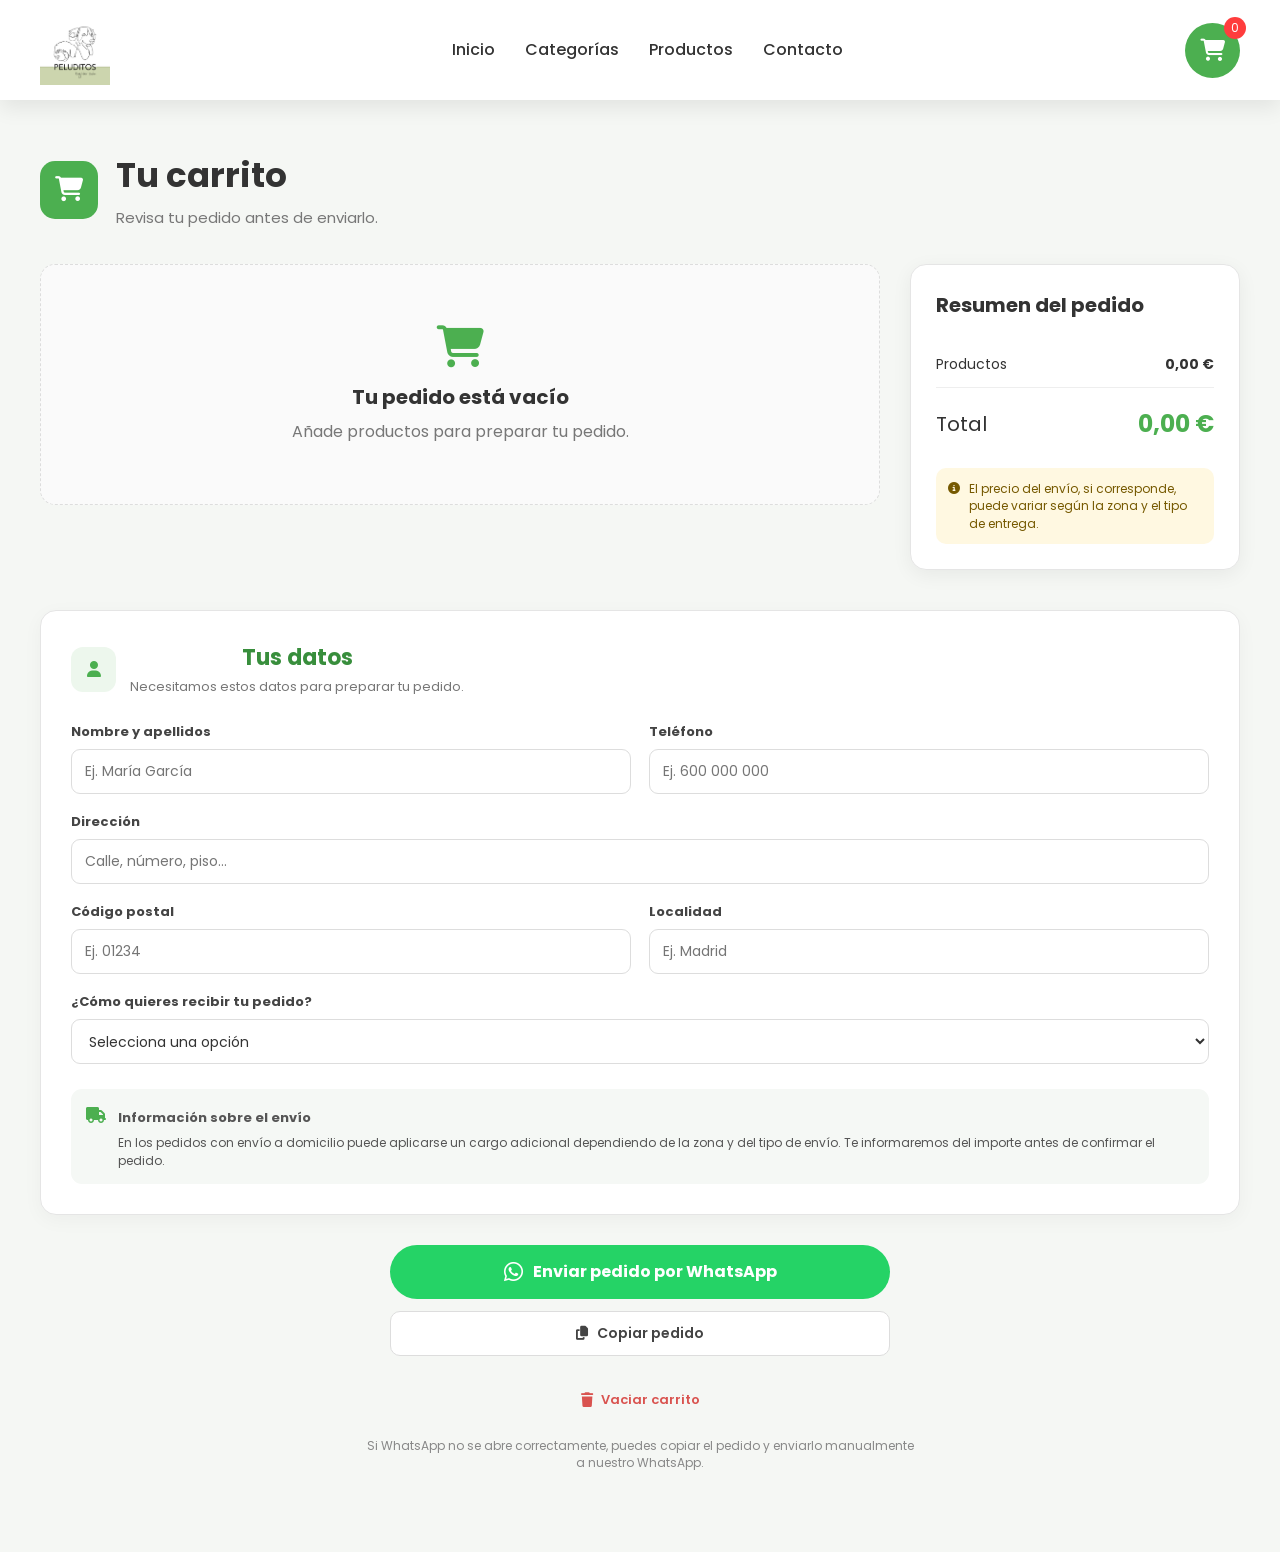
==== carrito.html @ d02d1855 "primera subida" ====
<!DOCTYPE html>
<html lang="es">

<head>

    <meta charset="UTF-8">

    <meta
        name="viewport"
        content="width=device-width, initial-scale=1.0"
    >

    <title>Tu carrito | Peluditos</title>


    <!-- CSS -->

    <link
        rel="stylesheet"
        href="css/style.css"
    >

    <link
    href="https://fonts.googleapis.com/css2?family=Poppins:wght@300;400;500;600;700&display=swap"
    rel="stylesheet"
>

    <!-- Font Awesome -->

    <link
        rel="stylesheet"
        href="https://cdnjs.cloudflare.com/ajax/libs/font-awesome/6.5.2/css/all.min.css"
    >

</head>


<body>

<!--=========================
        CABECERA
==========================-->

<header class="header">


    <div class="logo">

        <a href="index.html">

            <img
                src="img/logo.png"
                alt="Peluditos"
            >

        </a>

    </div>


    <nav>

        <ul>

            <li>
                <a href="index.html#inicio">
                    Inicio
                </a>
            </li>


            <li>
                <a href="index.html#categorias">
                    Categorías
                </a>
            </li>


            <li>
                <a href="index.html#productos">
                    Productos
                </a>
            </li>


            <li>
                <a href="index.html#contacto">
                    Contacto
                </a>
            </li>

        </ul>

    </nav>


    <a
        href="carrito.html"
        id="btnCarrito"
        class="btn-carrito"
        aria-label="Abrir carrito"
    >

        <i class="fa-solid fa-cart-shopping"></i>

        <span id="contador">
            0
        </span>

    </a>


</header>

    <!-- =====================================================
         CONTENIDO
    ====================================================== -->

    <main class="pagina-carrito">


        <div class="contenedor-carrito">


            <!-- =================================================
                 TÍTULO
            ================================================== -->

            <div class="titulo-pagina">

                <span>

                    <i class="fa-solid fa-cart-shopping"></i>

                </span>


                <div>

                    <h1>
                        Tu carrito
                    </h1>

                    <p>
                        Revisa tu pedido antes de enviarlo.
                    </p>

                </div>

            </div>



            <!-- =================================================
                 PRODUCTOS + RESUMEN
            ================================================== -->

            <div class="zona-carrito">


                <!-- PRODUCTOS -->

                <section class="lista-carrito">

                    <div id="carritoPagina"></div>

                </section>



                <!-- RESUMEN -->

                <aside class="resumen-carrito">


                    <h2>
                        Resumen del pedido
                    </h2>


                    <div class="linea-resumen">

                        <span>
                            Productos
                        </span>

                        <strong id="subtotalCarrito">
                            0,00 €
                        </strong>

                    </div>


                    <div class="linea-resumen total">

                        <span>
                            Total
                        </span>

                        <strong id="totalCarrito">
                            0,00 €
                        </strong>

                    </div>


                    <div class="aviso-resumen">

                        <i class="fa-solid fa-circle-info"></i>

                        <span>
                            El precio del envío, si corresponde,
                            puede variar según la zona y el tipo
                            de entrega.
                        </span>

                    </div>


                </aside>

            </div>



            <!-- =================================================
                 DATOS DEL CLIENTE
            ================================================== -->

            <section class="seccion-datos">


                <div class="titulo-seccion">

                    <i class="fa-solid fa-user"></i>


                    <div>

                        <h2>
                            Tus datos
                        </h2>

                        <p>
                            Necesitamos estos datos para preparar
                            tu pedido.
                        </p>

                    </div>

                </div>



                <div class="formulario-pedido">


                    <!-- NOMBRE -->

                    <div class="campo">

                        <label for="clienteNombre">
                            Nombre y apellidos
                        </label>

                        <input
                            type="text"
                            id="clienteNombre"
                            placeholder="Ej. María García"
                            autocomplete="name"
                        >

                    </div>



                    <!-- TELÉFONO -->

                    <div class="campo">

                        <label for="clienteTelefono">
                            Teléfono
                        </label>

                        <input
                            type="tel"
                            id="clienteTelefono"
                            placeholder="Ej. 600 000 000"
                            autocomplete="tel"
                        >

                    </div>



                    <!-- DIRECCIÓN -->

                    <div class="campo campo-ancho">

                        <label for="clienteDireccion">
                            Dirección
                        </label>

                        <input
                            type="text"
                            id="clienteDireccion"
                            placeholder="Calle, número, piso..."
                            autocomplete="street-address"
                        >

                    </div>



                    <!-- CÓDIGO POSTAL -->

                    <div class="campo">

                        <label for="clienteCodigoPostal">
                            Código postal
                        </label>

                        <input
                            type="text"
                            id="clienteCodigoPostal"
                            placeholder="Ej. 01234"
                            inputmode="numeric"
                        >

                    </div>



                    <!-- LOCALIDAD -->

                    <div class="campo">

                        <label for="clienteLocalidad">
                            Localidad
                        </label>

                        <input
                            type="text"
                            id="clienteLocalidad"
                            placeholder="Ej. Madrid"
                            autocomplete="address-level2"
                        >

                    </div>



                    <!-- ENTREGA -->

                    <div class="campo campo-ancho">

                        <label for="clienteEntrega">
                            ¿Cómo quieres recibir tu pedido?
                        </label>

                        <select id="clienteEntrega">

                            <option value="">
                                Selecciona una opción
                            </option>

                            <option value="Recogida en tienda">
                                Recogida en tienda
                            </option>

                            <option value="Envío a domicilio">
                                Envío a domicilio
                            </option>

                        </select>

                    </div>

                </div>



                <!-- AVISO ENVÍO -->

                <div class="aviso-envio-grande">

                    <i class="fa-solid fa-truck"></i>


                    <div>

                        <strong>
                            Información sobre el envío
                        </strong>

                        <p>
                            En los pedidos con envío a domicilio
                            puede aplicarse un cargo adicional
                            dependiendo de la zona y del tipo
                            de envío. Te informaremos del importe
                            antes de confirmar el pedido.
                        </p>

                    </div>

                </div>


            </section>



            <!-- =================================================
                 BOTONES
            ================================================== -->

            <section class="acciones-carrito">


                <button
                    id="btnWhatsapp"
                    class="btn-whatsapp"
                    type="button"
                >

                    <i class="fa-brands fa-whatsapp"></i>

                    Enviar pedido por WhatsApp

                </button>



                <button
                    id="btnCopiarPedido"
                    class="btn-copiar-pedido"
                    type="button"
                >

                    <i class="fa-solid fa-copy"></i>

                    Copiar pedido

                </button>



                <button
                    id="btnVaciarCarrito"
                    class="btn-vaciar-carrito"
                    type="button"
                >

                    <i class="fa-solid fa-trash"></i>

                    Vaciar carrito

                </button>



                <p class="ayuda-whatsapp">

                    Si WhatsApp no se abre correctamente,
                    puedes copiar el pedido y enviarlo
                    manualmente a nuestro WhatsApp.

                </p>


            </section>


        </div>

    </main>



    <!-- =====================================================
         SCRIPTS
    ====================================================== -->

    <script src="js/productos.js"></script>

    <script src="js/carrito.js"></script>

    <script src="js/whatsapp.js"></script>


    <script>

        document.addEventListener(
            "DOMContentLoaded",
            function(){

                actualizarContador();

                dibujarCarrito();

            }
        );

    </script>


</body>

</html>
---- css/style.css ----
/* ========= RESET ========= */

*{
    margin:0;
    padding:0;
    box-sizing:border-box;
}

html{
    scroll-behavior:smooth;
}

body{
    font-family:"Poppins",sans-serif;
    background:#f5f7f4;
    color:#333;
}

/* ========= VARIABLES ========= */

:root{

    --verde:#4CAF50;
    --verdeOscuro:#388E3C;
    --gris:#f2f2f2;
    --texto:#333333;
    --blanco:#ffffff;
    --sombra:0 8px 20px rgba(0,0,0,.08);
    --radio:18px;

}

/* ========= ENLACES ========= */

a{

    text-decoration:none;
    color:inherit;

}

img{

    display:block;
    max-width:100%;

}

button{

    cursor:pointer;
    border:none;
    font-family:inherit;

}

/* ==========================================
                HEADER
========================================== */

.header{

    position:sticky;
    top:0;
    z-index:1000;

    display:flex;
    justify-content:space-between;
    align-items:center;

    padding:15px 40px;

    background:white;

    box-shadow:var(--sombra);

}

.logo img{

    height:70px;

}

.header nav ul{

    display:flex;
    gap:30px;
    list-style:none;

}

.header nav a{

    font-weight:500;
    transition:.25s;

}

.header nav a:hover{

    color:var(--verde);

}

/* ========= BOTON CARRITO ========= */

.btn-carrito{

    position:relative;

    width:55px;
    height:55px;

    border-radius:50%;

    background:var(--verde);
    color:white;

    font-size:22px;

}

#contador{

    position:absolute;

    top:-6px;
    right:-6px;

    width:22px;
    height:22px;

    border-radius:50%;

    background:#ff3d3d;
    color:white;

    display:flex;
    justify-content:center;
    align-items:center;

    font-size:12px;
}

/* ==========================================
                HERO
========================================== */

.hero{

    display:grid;

    grid-template-columns:1fr 1fr;

    align-items:center;

    gap:50px;

    max-width:1300px;

    margin:auto;

    padding:70px 30px;

}

.hero h1{

    font-size:3.2rem;

    color:var(--verdeOscuro);

    margin-bottom:20px;

}

.hero p{

    font-size:1.2rem;

    margin-bottom:35px;

}

.btn-principal{

    display:inline-block;

    background:var(--verde);

    color:white;

    padding:15px 35px;

    border-radius:50px;

    transition:.25s;

}

.btn-principal:hover{

    background:var(--verdeOscuro);

}

/* ==========================================
                BUSCADOR
========================================== */

.buscador{

    max-width:1300px;

    margin:40px auto;

    padding:0 30px;

}

#txtBuscar{

    width:100%;

    padding:18px 25px;

    border:none;

    border-radius:50px;

    box-shadow:var(--sombra);

    font-size:17px;

}

#txtBuscar:focus{

    outline:2px solid var(--verde);

}

/* ==========================================
                TITULOS
========================================== */

section h2{

    text-align:center;

    font-size:2.2rem;

    margin-bottom:40px;

    color:var(--verdeOscuro);

}

/* ==========================================
                CATEGORIAS
========================================== */

#listaCategorias{

    display:flex;

    flex-wrap:wrap;

    gap:12px;

    justify-content:center;

}

.categoria{

    display:flex;

    align-items:center;

    gap:10px;

    padding:12px 22px;

    background:white;

    border:2px solid #e6e6e6;

    border-radius:999px;

    cursor:pointer;

    transition:.25s;

    font-weight:600;

}

.categoria i{

    color:var(--verde);

}

.categoria:hover{

    border-color:var(--verde);

    transform:translateY(-2px);

}

.categoria.activa{

    background:var(--verde);

    color:white;

    border-color:var(--verde);

}

.categoria.activa i{

    color:white;

}

/* ==========================================
                PRODUCTOS
========================================== */

.productos{

    max-width:1300px;

    margin:80px auto;

    padding:0 30px;

}

#listaProductos{

    display:grid;

    grid-template-columns:repeat(auto-fit,minmax(260px,1fr));

    gap:30px;

}

.producto{
    background:white;
    border-radius:var(--radio);
    overflow:hidden;
    box-shadow:var(--sombra);
    transition:.25s;
    animation: aparecer .35s ease;
}

.producto:hover{

    transform:translateY(-6px);

}

.producto img{

    width:100%;

    height:240px;

    object-fit:cover;

}

.info-producto{

    padding:20px;

}

.info-producto h3{

    font-size:20px;

    margin-bottom:10px;

    min-height:55px;

}

.descripcion{

    color:#666;

    font-size:15px;

    margin-bottom:15px;

    min-height:45px;

}

.precio{

    color:var(--verdeOscuro);

    font-size:28px;

    font-weight:700;

    margin-bottom:18px;

}

.btn-anadir{

    width:100%;

    height:48px;

    border-radius:40px;

    background:var(--verde);

    color:white;

    font-size:16px;

    transition:.25s;

}

.btn-anadir:hover{

    background:var(--verdeOscuro);

}

/*==========================================
            PANEL CARRITO
==========================================*/

#overlay{

    position:fixed;
    inset:0;
    background:rgba(0,0,0,.45);

    opacity:0;
    visibility:hidden;

    transition:.30s;

    z-index:999;

}

#overlay.activo{

    opacity:1;
    visibility:visible;

}

#panelCarrito{

    position:fixed;

    top:0;
    right:-420px;

    width:400px;
    max-width:100%;

    height:100vh;

    background:white;

    transition:.30s;

    z-index:1000;

    display:flex;
    flex-direction:column;

    box-shadow:-8px 0 25px rgba(0,0,0,.15);

}

#panelCarrito.abierto{

    right:0;

}

.cabecera-carrito{

    padding:20px;

    display:flex;

    justify-content:space-between;

    align-items:center;

    border-bottom:1px solid #ececec;

}

#contenidoCarrito{

    flex:1;

    overflow:auto;

    padding:20px;

}

.pie-carrito{

    padding:20px;

    border-top:1px solid #ececec;

}

#btnWhatsapp{

    width:100%;

    height:54px;

    border:none;

    border-radius:50px;

    background:#25D366;

    color:white;

    font-size:16px;

    font-weight:700;

    cursor:pointer;

    display:flex;

    align-items:center;

    justify-content:center;

    gap:10px;

    transition:.25s;

}

#btnWhatsapp:hover{

    background:#1ebe5d;

    transform:translateY(-2px);

    box-shadow:0 8px 20px rgba(37,211,102,.25);

}

#btnWhatsapp i{

    font-size:22px;

}

.item-carrito{

    display:flex;

    gap:15px;

    margin-bottom:18px;

    padding-bottom:18px;

    border-bottom:1px solid #efefef;

}

.item-carrito img{

    width:70px;

    height:70px;

    object-fit:cover;

    border-radius:12px;

}

.info-item{

    flex:1;

}

.info-item h4{

    font-size:16px;

    margin-bottom:8px;

}

.info-item p{

    color:#666;

    margin-bottom:10px;

}

.controles{

    display:flex;

    align-items:center;

    gap:10px;

}

.controles button{

    width:32px;
    height:32px;

    border:none;

    border-radius:50%;

    display:flex;
    align-items:center;
    justify-content:center;

    font-size:16px;
    font-weight:bold;

    transition:.25s;

    background:var(--verde);

    color:white;

}

.controles button:hover{

    transform:scale(1.08);

}

.controles button:last-child{

    margin-left:auto;

    background:#d32f2f;

}

.sin-resultados{

    grid-column:1/-1;

    text-align:center;

    padding:80px 20px;

    color:#666;

}

.sin-resultados i{

    font-size:70px;

    color:var(--verde);

    margin-bottom:20px;

}

.sin-resultados h3{

    margin-bottom:10px;

}





@keyframes aparecer{

    from{

        opacity:0;

        transform:translateY(20px);

    }

    to{

        opacity:1;

        transform:translateY(0);

    }

}

/* ==========================================
        MODAL PRODUCTO
========================================== */

.modal-producto{

    position:fixed;

    inset:0;

    background:rgba(0,0,0,.55);

    display:flex;

    align-items:center;

    justify-content:center;

    padding:20px;

    opacity:0;

    visibility:hidden;

    transition:.3s;

    z-index:2000;

}

.modal-producto.abierto{

    opacity:1;

    visibility:visible;

}

.modal-contenido{

    position:relative;

    width:900px;

    max-width:100%;

    max-height:90vh;

    overflow:auto;

    background:white;

    border-radius:25px;

    box-shadow:0 20px 60px rgba(0,0,0,.25);

    padding:35px;

    transform:translateY(20px);

    transition:.3s;

}

.modal-producto.abierto .modal-contenido{

    transform:translateY(0);

}

.cerrar-modal{

    position:absolute;

    top:15px;

    right:15px;

    width:40px;

    height:40px;

    border-radius:50%;

    background:#f1f1f1;

    color:#333;

    font-size:20px;

    z-index:2;

}

.cerrar-modal:hover{

    background:#e5e5e5;

}

.detalle-producto{

    display:grid;

    grid-template-columns:1fr 1fr;

    gap:40px;

    align-items:center;

}

.detalle-producto-imagen{

    width:100%;

    max-height:450px;

    object-fit:contain;

    border-radius:20px;

}

.detalle-producto-info h2{

    text-align:left;

    margin-bottom:15px;

}

.detalle-producto-descripcion{

    color:#666;

    line-height:1.7;

    margin-bottom:20px;

}

.detalle-producto-precio{

    font-size:32px;

    font-weight:700;

    color:var(--verdeOscuro);

    margin-bottom:25px;

}

.btn-modal-anadir{

    width:100%;

    height:52px;

    border-radius:50px;

    background:var(--verde);

    color:white;

    font-size:17px;

    font-weight:600;

}

.btn-modal-anadir:hover{

    background:var(--verdeOscuro);

}

@media(max-width:700px){

    .modal-contenido{

        padding:25px 20px;

    }

    .detalle-producto{

        grid-template-columns:1fr;

        gap:20px;

    }

    .detalle-producto-imagen{

        max-height:280px;

    }

}

.btn-detalles{

    width:100%;

    height:44px;

    margin-top:10px;

    border-radius:40px;

    background:#f1f3f1;

    color:var(--verdeOscuro);

    font-size:15px;

    font-weight:600;

    transition:.25s;

}

.btn-detalles:hover{

    background:#e4e9e4;

}

.carrito-vacio{

    text-align:center;

    padding:60px 20px;

    color:#777;

}

.carrito-vacio i{

    font-size:55px;

    color:var(--verde);

    margin-bottom:20px;

}

.carrito-vacio h3{

    color:#333;

    margin-bottom:10px;

}

.precio-oferta{

    display:flex;

    align-items:center;

    gap:10px;

    margin:15px 0;

}

.precio-anterior{

    color:#999;

    text-decoration:line-through;

    font-size:15px;

}

.precio-nuevo{

    color:#e53935;

    font-size:24px;

    font-weight:800;

}

/* ==========================================
   BOTÓN VACIAR CARRITO
========================================== */

.btn-vaciar-carrito{

    width:100%;

    height:44px;

    margin-top:10px;

    border:1px solid #e0e0e0;

    border-radius:50px;

    background:white;

    color:#777;

    font-size:14px;

    font-weight:600;

    cursor:pointer;

    display:flex;

    align-items:center;

    justify-content:center;

    gap:8px;

    transition:.25s;

}

.btn-vaciar-carrito:hover{

    background:#fff5f5;

    border-color:#e57373;

    color:#d32f2f;

}

.btn-vaciar-carrito i{

    font-size:14px;

}

.datos-cliente{

    margin-top:15px;

    padding:12px;

    border-radius:12px;

    background:#f8f9f8;

    border:1px solid #e5e5e5;

}

.datos-cliente h3{

    margin:0 0 3px;

    font-size:16px;

}

.datos-ayuda{

    margin:0 0 10px;

    font-size:12px;

    color:#777;

}


/* ==========================================
   CAMPOS
========================================== */

.datos-cliente input,
.datos-cliente select{

    width:100%;

    height:38px;

    margin-bottom:7px;

    padding:0 10px;

    border:1px solid #ddd;

    border-radius:8px;

    background:white;

    font-family:inherit;

    font-size:13px;

    box-sizing:border-box;

    outline:none;

}

.datos-cliente input:focus,
.datos-cliente select:focus{

    border-color:#4caf50;

}

.datos-fila{

    display:grid;

    grid-template-columns:
        120px 1fr;

    gap:10px;

}

.aviso-envio{

    display:flex;

    align-items:flex-start;

    gap:8px;

    margin-top:3px;

    padding:8px;

    border-radius:8px;

    background:#fff8e1;

    color:#765900;

    font-size:11px;

    line-height:1.35;

}

.aviso-envio i{

    margin-top:1px;

}

/* ==========================================
   BOTONES PEDIDO
========================================== */

.acciones-pedido{

    display:flex;

    flex-direction:column;

    gap:9px;

    margin-top:12px;

}


.btn-whatsapp,
.btn-copiar-pedido{

    width:100%;

    min-height:46px;

    border:0;

    border-radius:50px;

    font-family:inherit;

    font-size:14px;

    font-weight:700;

    cursor:pointer;

    display:flex;

    align-items:center;

    justify-content:center;

    gap:9px;

}


.btn-whatsapp{

    background:#25D366;

    color:white;

}


.btn-copiar-pedido{

    background:white;

    color:#555;

    border:1px solid #ddd;

}


.btn-copiar-pedido:hover{

    background:#f5f5f5;

}


.ayuda-whatsapp{

    margin:10px 5px 0;

    text-align:center;

    color:#777;

    font-size:12px;

    line-height:1.45;

}


/* ==========================================
   MÓVIL
========================================== */

@media(max-width:600px){

    .datos-fila{

        grid-template-columns:1fr;

        gap:0;

    }

}

/* ==========================================
   DATOS DESPLEGABLES
========================================== */

.btn-mostrar-datos{

    width:100%;

    min-height:42px;

    padding:0 5px;

    border:0;

    background:transparent;

    display:flex;

    align-items:center;

    justify-content:space-between;

    font-family:inherit;

    font-size:16px;

    font-weight:700;

    color:#333;

    cursor:pointer;

}

.btn-mostrar-datos span{

    display:flex;

    align-items:center;

    gap:8px;

}

.btn-mostrar-datos span i{

    color:#4caf50;

}

#flechaDatos{

    font-size:13px;

    color:#888;

    transition:
        transform .25s ease;

}


.datos-cliente{

    overflow:hidden;

}


/* ==========================================
   CONTENIDO OCULTO
========================================== */

.datos-cliente-contenido{

    display:none;

    padding-top:8px;

}


/* ==========================================
   DATOS ABIERTOS
========================================== */

.datos-cliente.abierto
.datos-cliente-contenido{

    display:block;

}

.datos-cliente.abierto #flechaDatos{

    transform:rotate(180deg);

}

/* ==================================================
   BOTÓN IR AL CARRITO
================================================== */

.btn-ir-carrito{

    width:100%;

    min-height:46px;

    margin-top:15px;

    border:none;

    border-radius:10px;

    background:#4caf50;

    color:white;

    font-family:inherit;

    font-size:15px;

    font-weight:700;

    cursor:pointer;

    display:flex;

    align-items:center;

    justify-content:center;

    gap:8px;

    transition:
        transform .2s ease,
        opacity .2s ease;

}


.btn-ir-carrito:hover{

    opacity:.9;

    transform:translateY(-1px);

}


.btn-ir-carrito:active{

    transform:translateY(0);

}

/* =========================================================
   PÁGINA DEL CARRITO
========================================================= */

.pagina-carrito {

    width: 100%;

    padding: 50px 20px 80px;

    box-sizing: border-box;

}


.contenedor-carrito {

    width: 100%;

    max-width: 1200px;

    margin: 0 auto;

}


/* =========================================================
   TÍTULO DE LA PÁGINA
========================================================= */

.titulo-pagina {

    display: flex;

    align-items: center;

    gap: 18px;

    margin-bottom: 35px;

}


.titulo-pagina > span {

    width: 58px;

    height: 58px;

    display: flex;

    align-items: center;

    justify-content: center;

    border-radius: 15px;

    background: #4caf50;

    color: white;

    font-size: 25px;

}


.titulo-pagina h1 {

    margin: 0 0 5px;

    font-size: 34px;

}


.titulo-pagina p {

    margin: 0;

    color: #777;

    font-size: 15px;

}


/* =========================================================
   ZONA PRODUCTOS + RESUMEN
========================================================= */

.zona-carrito {

    display: grid;

    grid-template-columns:
        minmax(0, 1fr)
        330px;

    gap: 30px;

    align-items: start;

}


/* =========================================================
   LISTA DE PRODUCTOS
========================================================= */

.lista-carrito {

    min-width: 0;

}


.item-carrito {

    display: flex;

    align-items: center;

    gap: 20px;

    padding: 20px;

    margin-bottom: 15px;

    background: white;

    border: 1px solid #e7e7e7;

    border-radius: 15px;

    box-shadow:
        0 3px 12px rgba(0,0,0,.04);

}


.item-carrito img {

    width: 100px;

    height: 100px;

    object-fit: contain;

    flex-shrink: 0;

    border-radius: 12px;

    background: #fafafa;

}


.info-item {

    flex: 1;

    min-width: 0;

}


.info-item h4 {

    margin: 0 0 7px;

    font-size: 17px;

}


.info-item p {

    margin: 0 0 7px;

    color: #777;

    font-size: 13px;

}


.subtotal-item {

    display: block;

    margin-bottom: 12px;

    font-size: 14px;

}


/* =========================================================
   CONTROLES DE CANTIDAD
========================================================= */

.controles {

    display: flex;

    align-items: center;

    gap: 7px;

}


.controles button {

    width: 32px;

    height: 32px;

    padding: 0;

    border: 1px solid #ddd;

    border-radius: 8px;

    background: white;

    color: #333;

    cursor: pointer;

    display: flex;

    align-items: center;

    justify-content: center;

    font-size: 16px;

}


.controles button:hover {

    background: #f3f8f3;

    border-color: #4caf50;

}


.controles strong {

    min-width: 25px;

    text-align: center;

}


.controles button[data-accion="borrar"] {

    margin-left: 8px;

    color: #d9534f;

}


/* =========================================================
   RESUMEN
========================================================= */

.resumen-carrito {

    position: sticky;

    top: 25px;

    padding: 25px;

    background: white;

    border: 1px solid #e5e5e5;

    border-radius: 16px;

    box-shadow:
        0 5px 20px rgba(0,0,0,.06);

}


.resumen-carrito h2 {

    margin: 0 0 22px;

    font-size: 20px;

}


.linea-resumen {

    display: flex;

    align-items: center;

    justify-content: space-between;

    padding: 12px 0;

    border-bottom: 1px solid #eee;

    font-size: 14px;

}


.linea-resumen.total {

    border-bottom: 0;

    padding-top: 18px;

    font-size: 20px;

}


.linea-resumen.total strong {

    font-size: 24px;

    color: #4caf50;

}


/* =========================================================
   AVISO RESUMEN
========================================================= */

.aviso-resumen {

    display: flex;

    gap: 9px;

    margin-top: 15px;

    padding: 12px;

    border-radius: 10px;

    background: #fff8e1;

    color: #765900;

    font-size: 12px;

    line-height: 1.45;

}


.aviso-resumen i {

    margin-top: 2px;

}


/* =========================================================
   SECCIÓN DATOS
========================================================= */

.seccion-datos {

    margin-top: 40px;

    padding: 30px;

    background: white;

    border: 1px solid #e5e5e5;

    border-radius: 16px;

    box-shadow:
        0 5px 20px rgba(0,0,0,.04);

}


.titulo-seccion {

    display: flex;

    align-items: center;

    gap: 14px;

    margin-bottom: 25px;

}


.titulo-seccion > i {

    width: 45px;

    height: 45px;

    display: flex;

    align-items: center;

    justify-content: center;

    border-radius: 12px;

    background: #edf7ed;

    color: #4caf50;

}


.titulo-seccion h2 {

    margin: 0 0 3px;

    font-size: 22px;

}


.titulo-seccion p {

    margin: 0;

    color: #777;

    font-size: 13px;

}


/* =========================================================
   FORMULARIO
========================================================= */

.formulario-pedido {

    display: grid;

    grid-template-columns:
        1fr 1fr;

    gap: 18px;

}


.campo {

    display: flex;

    flex-direction: column;

    gap: 7px;

}


.campo-ancho {

    grid-column: 1 / -1;

}


.campo label {

    font-size: 13px;

    font-weight: 700;

    color: #444;

}


.campo input,
.campo select {

    width: 100%;

    height: 45px;

    padding: 0 13px;

    box-sizing: border-box;

    border: 1px solid #ddd;

    border-radius: 9px;

    background: white;

    color: #333;

    font-family: inherit;

    font-size: 14px;

    outline: none;

}


.campo input:focus,
.campo select:focus {

    border-color: #4caf50;

    box-shadow:
        0 0 0 3px rgba(76,175,80,.10);

}


/* =========================================================
   AVISO DE ENVÍO
========================================================= */

.aviso-envio-grande {

    display: flex;

    gap: 12px;

    margin-top: 25px;

    padding: 15px;

    border-radius: 11px;

    background: #f5f8f5;

    color: #555;

}


.aviso-envio-grande > i {

    margin-top: 3px;

    color: #4caf50;

}


.aviso-envio-grande strong {

    font-size: 13px;

}


.aviso-envio-grande p {

    margin: 5px 0 0;

    font-size: 12px;

    line-height: 1.45;

}


/* =========================================================
   BOTONES FINALES
========================================================= */

.acciones-carrito {

    margin-top: 30px;

    display: flex;

    flex-direction: column;

    align-items: center;

    gap: 12px;

}


.acciones-carrito .btn-whatsapp {

    width: 100%;

    max-width: 500px;

    min-height: 52px;

    border: 0;

    border-radius: 11px;

    background: #4caf50;

    color: white;

    font-family: inherit;

    font-size: 16px;

    font-weight: 700;

    cursor: pointer;

}


.acciones-carrito .btn-whatsapp:hover {

    opacity: .9;

}


.acciones-carrito .btn-copiar-pedido {

    width: 100%;

    max-width: 500px;

    min-height: 45px;

    border: 1px solid #ddd;

    border-radius: 10px;

    background: white;

    color: #444;

    font-family: inherit;

    font-size: 14px;

    font-weight: 600;

    cursor: pointer;

}


.acciones-carrito .btn-copiar-pedido:hover {

    border-color: #4caf50;

}


.acciones-carrito .btn-vaciar-carrito {

    width: 100%;

    max-width: 300px;

    min-height: 40px;

    border: 0;

    background: transparent;

    color: #d9534f;

    font-family: inherit;

    font-size: 13px;

    cursor: pointer;

}


.ayuda-whatsapp {

    max-width: 550px;

    margin: 3px 0 0;

    text-align: center;

    color: #888;

    font-size: 12px;

    line-height: 1.45;

}


/* =========================================================
   CARRITO VACÍO
========================================================= */

.carrito-vacio {

    padding: 60px 20px;

    text-align: center;

    border: 1px dashed #ddd;

    border-radius: 15px;

    background: #fafafa;

}


.carrito-vacio i {

    font-size: 42px;

    color: #4caf50;

    margin-bottom: 15px;

}


.carrito-vacio h3 {

    margin: 0 0 7px;

    font-size: 20px;

}


.carrito-vacio p {

    margin: 0;

    color: #777;

}


/* =========================================================
   RESPONSIVE
========================================================= */

@media (max-width: 850px) {

    .zona-carrito {

        grid-template-columns: 1fr;

    }


    .resumen-carrito {

        position: static;

    }

}


@media (max-width: 600px) {

    .pagina-carrito {

        padding: 30px 12px 60px;

    }


    .titulo-pagina {

        margin-bottom: 25px;

    }


    .titulo-pagina h1 {

        font-size: 27px;

    }


    .titulo-pagina > span {

        width: 48px;

        height: 48px;

        font-size: 20px;

    }


    .item-carrito {

        padding: 14px;

        gap: 12px;

    }


    .item-carrito img {

        width: 75px;

        height: 75px;

    }


    .info-item h4 {

        font-size: 15px;

    }


    .seccion-datos {

        padding: 20px 15px;

    }


    .formulario-pedido {

        grid-template-columns: 1fr;

    }


    .campo-ancho {

        grid-column: auto;

    }

}


/* =========================================================
   CABECERA - AJUSTES PÁGINA CARRITO
========================================================= */

/* Misma tipografía que index.html */

.header,
.header nav,
.header nav ul,
.header nav ul li,
.header nav ul li a,
.btn-carrito {

    font-family: 'Poppins', sans-serif;

}


/* Enlaces del menú */

.header nav ul li a {

    display: flex;

    align-items: center;

    justify-content: center;

    line-height: 1;

}


/* Carrito perfectamente centrado */

.header .btn-carrito {

    display: flex;

    align-items: center;

    justify-content: center;

    gap: 6px;

    text-decoration: none;

    line-height: 1;

    padding: 0;

}


/* Icono */

.header .btn-carrito i {

    display: flex;

    align-items: center;

    justify-content: center;

    line-height: 1;

}


/* Número del carrito */

.header .btn-carrito #contador {

    display: flex;

    align-items: center;

    justify-content: center;

    line-height: 1;

}


/* Logo */

.header .logo {

    display: flex;

    align-items: center;

}


/* Evitar que el enlace del logo cambie su aspecto */

.header .logo a {

    display: flex;

    align-items: center;

    text-decoration: none;

}
/* ======================================================
   DESPLEGABLE DE PESOS - PELUDITOS
====================================================== */

/* Contenedor general */

.selector-peso {
    display: flex;
    flex-direction: column;
    gap: 7px;
    margin: 14px 0 12px;
}


/* Título */

.titulo-peso {
    display: block;
    font-size: 0.82rem;
    font-weight: 700;
    color: #555;
    margin: 0;
}


/* Select */

.select-peso {
    width: 100%;
    min-height: 44px;
    padding: 10px 42px 10px 14px;

    border: 1px solid #d9d9d9;
    border-radius: 10px;

    background-color: #fff;

    color: #333;

    font-family: inherit;
    font-size: 0.95rem;
    font-weight: 600;

    cursor: pointer;

    outline: none;

    appearance: none;
    -webkit-appearance: none;
    -moz-appearance: none;

    background-image:
        linear-gradient(
            45deg,
            transparent 50%,
            #555 50%
        ),
        linear-gradient(
            135deg,
            #555 50%,
            transparent 50%
        );

    background-position:
        calc(100% - 18px) 19px,
        calc(100% - 12px) 19px;

    background-size:
        6px 6px,
        6px 6px;

    background-repeat: no-repeat;

    transition:
        border-color 0.2s ease,
        box-shadow 0.2s ease,
        background-color 0.2s ease;
}


/* Hover */

.select-peso:hover {
    border-color: #aaa;
    background-color: #fafafa;
}


/* Cuando está seleccionado */

.select-peso:focus {
    border-color: #6aaa64;

    box-shadow:
        0 0 0 3px rgba(106, 170, 100, 0.15);

    background-color: #fff;
}


/* Opciones */

.select-peso option {
    padding: 10px;
    font-size: 0.95rem;
}


/* ======================================================
   DESPLEGABLE EN LAS TARJETAS DE PRODUCTO
====================================================== */

.producto .selector-peso {
    margin-top: 12px;
    margin-bottom: 12px;
}


.producto .select-peso {
    min-height: 42px;
}


/* ======================================================
   DESPLEGABLE EN EL MODAL
====================================================== */

.selector-peso-modal .selector-peso {
    margin-top: 18px;
    margin-bottom: 16px;
}


.selector-peso-modal .select-peso {
    min-height: 46px;
    font-size: 1rem;
}


/* ======================================================
   RESPONSIVE - MÓVIL
====================================================== */

@media (max-width: 600px) {

    .selector-peso {
        gap: 6px;
        margin: 12px 0 10px;
    }


    .titulo-peso {
        font-size: 0.8rem;
    }


    .select-peso {
        min-height: 44px;
        font-size: 0.92rem;
        padding-left: 13px;
        padding-right: 38px;
    }

}


/* ======================================================
   EFECTO AL PASAR POR ENCIMA DE LA TARJETA
====================================================== */

.producto:hover .select-peso {
    border-color: #c8c8c8;
}


/* ======================================================
   DESPLEGABLE DESHABILITADO
====================================================== */

.select-peso:disabled {
    opacity: 0.6;
    cursor: not-allowed;
    background-color: #f5f5f5;
}


/* ======================================================
   MEJORAS DE ACCESIBILIDAD
====================================================== */

.select-peso:focus-visible {
    outline: 2px solid #6aaa64;
    outline-offset: 2px;
}

/* ======================================================
   HERO - BOTONES
====================================================== */

.hero-etiqueta {
    display: inline-flex;
    align-items: center;
    gap: 8px;
    margin-bottom: 15px;
    padding: 7px 15px;
    border-radius: 30px;
    background: #eef8f1;
    color: #3d8b5c;
    font-size: 0.85rem;
    font-weight: 600;
}


.hero-botones {
    display: flex;
    align-items: center;
    gap: 12px;
    flex-wrap: wrap;
    margin-top: 25px;
}


.hero-botones .btn-principal,
.hero-botones .btn-cita {
    display: inline-flex;
    align-items: center;
    justify-content: center;
    gap: 9px;
    min-height: 48px;
    padding: 12px 21px;
    border-radius: 12px;
    text-decoration: none;
    font-family: inherit;
    font-size: 0.92rem;
    font-weight: 600;
    cursor: pointer;
    transition:
        transform 0.2s ease,
        box-shadow 0.2s ease,
        background 0.2s ease;
}


.hero-botones .btn-principal:hover,
.hero-botones .btn-cita:hover {
    transform: translateY(-2px);
}


/* BOTÓN CATÁLOGO */

.hero-botones .btn-principal {
    background: #4b9b68;
    color: #ffffff;
    box-shadow: 0 7px 18px rgba(75, 155, 104, 0.20);
}


.hero-botones .btn-principal:hover {
    box-shadow: 0 10px 24px rgba(75, 155, 104, 0.28);
}


/* BOTÓN CITA */

.hero-botones .btn-cita {
    background: #ffffff;
    color: #3d8b5c;
    border: 1px solid #d6e8dc;
    box-shadow: 0 5px 16px rgba(0, 0, 0, 0.06);
}


.hero-botones .btn-cita:hover {
    background: #f3faf5;
    border-color: #b9d9c4;
}


/* ======================================================
   CONTACTO
====================================================== */

.contacto {
    padding: 90px 20px;
    background: #f7faf8;
}


.contacto-contenedor {
    width: 100%;
    max-width: 1180px;
    margin: 0 auto;
}


/* ======================================================
   TÍTULO CONTACTO
====================================================== */

.contacto-titulo {
    max-width: 700px;
    margin: 0 auto 50px;
    text-align: center;
}


.contacto-etiqueta {
    display: inline-block;
    margin-bottom: 12px;
    color: #4b9b68;
    font-size: 0.85rem;
    font-weight: 600;
}


.contacto-titulo h2 {
    margin: 0 0 14px;
    color: #26352c;
    font-size: clamp(2rem, 4vw, 2.7rem);
    line-height: 1.15;
}


.contacto-titulo p {
    margin: 0;
    color: #718078;
    font-size: 1rem;
    line-height: 1.7;
}


/* ======================================================
   GRID CONTACTO
====================================================== */

.contacto-grid {
    display: grid;
    grid-template-columns: repeat(2, 1fr);
    gap: 20px;
}


/* ======================================================
   TARJETAS
====================================================== */

.contacto-card {
    display: flex;
    align-items: flex-start;
    gap: 18px;
    padding: 25px;
    background: #ffffff;
    border: 1px solid #e7eee9;
    border-radius: 18px;
    box-shadow: 0 8px 25px rgba(41, 67, 50, 0.05);
    transition:
        transform 0.2s ease,
        box-shadow 0.2s ease;
}


.contacto-card:hover {
    transform: translateY(-3px);
    box-shadow: 0 12px 30px rgba(41, 67, 50, 0.09);
}


/* ======================================================
   ICONOS CONTACTO
====================================================== */

.contacto-icono {
    flex-shrink: 0;
    width: 52px;
    height: 52px;
    display: flex;
    align-items: center;
    justify-content: center;
    border-radius: 14px;
    background: #edf7f0;
    color: #4b9b68;
    font-size: 1.2rem;
}


.contacto-card h3 {
    margin: 2px 0 8px;
    color: #2d3c32;
    font-size: 1.05rem;
}


.contacto-card p {
    margin: 0 0 12px;
    color: #748078;
    font-size: 0.9rem;
    line-height: 1.6;
}


/* ======================================================
   BOTONES CONTACTO
====================================================== */

.contacto-boton {
    display: inline-flex;
    align-items: center;
    gap: 7px;
    padding: 8px 13px;
    border-radius: 9px;
    background: #f0f8f3;
    color: #3d8b5c;
    text-decoration: none;
    font-size: 0.82rem;
    font-weight: 600;
    transition:
        background 0.2s ease,
        transform 0.2s ease;
}


.contacto-boton:hover {
    background: #e2f1e7;
    transform: translateY(-1px);
}


/* ======================================================
   HORARIO
====================================================== */

.horario {
    display: grid;
    grid-template-columns: 0.8fr 1.2fr;
    gap: 35px;
    align-items: center;
    margin-top: 25px;
    padding: 30px;
    background: #ffffff;
    border: 1px solid #e7eee9;
    border-radius: 20px;
    box-shadow: 0 8px 25px rgba(41, 67, 50, 0.05);
}


.horario-cabecera {
    display: flex;
    align-items: center;
    gap: 17px;
}


.horario-cabecera > i {
    width: 52px;
    height: 52px;
    display: flex;
    align-items: center;
    justify-content: center;
    border-radius: 14px;
    background: #edf7f0;
    color: #4b9b68;
    font-size: 1.2rem;
}


.horario-cabecera h3 {
    margin: 0 0 4px;
    color: #2d3c32;
    font-size: 1.1rem;
}


.horario-cabecera p {
    margin: 0;
    color: #849088;
    font-size: 0.85rem;
}


/* ======================================================
   LÍNEAS HORARIO
====================================================== */

.horario-lineas {
    display: flex;
    flex-direction: column;
    gap: 10px;
}


.horario-linea {
    display: flex;
    align-items: center;
    justify-content: space-between;
    gap: 20px;
    padding: 11px 14px;
    border-radius: 9px;
    background: #f7faf8;
}


.horario-linea span {
    color: #66736b;
    font-size: 0.88rem;
}


.horario-linea strong {
    color: #34483b;
    font-size: 0.88rem;
    font-weight: 600;
}


.horario-linea.cerrado strong {
    color: #9a6a6a;
}


/* ======================================================
   INSTAGRAM
====================================================== */

.contacto-instagram {
    margin-top: 38px;
    text-align: center;
}


.contacto-instagram p {
    margin: 0 0 8px;
    color: #78847d;
    font-size: 0.85rem;
}


.contacto-instagram a {
    display: inline-flex;
    align-items: center;
    gap: 8px;
    color: #3d8b5c;
    text-decoration: none;
    font-size: 1rem;
    font-weight: 600;
    transition: opacity 0.2s ease;
}


.contacto-instagram a:hover {
    opacity: 0.75;
}


/* ======================================================
   FOOTER
====================================================== */

.footer {
    padding: 45px 20px 30px;
    background: #26352c;
    color: #ffffff;
    text-align: center;
}


.footer-contenido {
    max-width: 700px;
    margin: 0 auto;
}


.footer h2 {
    margin: 0 0 8px;
    font-size: 1.35rem;
    font-weight: 600;
}


.footer p {
    margin: 0;
    color: #c6d2ca;
    font-size: 0.9rem;
}


.footer-copy {
    margin-top: 25px !important;
    padding-top: 20px;
    border-top: 1px solid rgba(255,255,255,0.10);
    font-size: 0.78rem !important;
}


/* ======================================================
   RESPONSIVE
====================================================== */

@media (max-width: 800px) {

    .contacto {
        padding: 70px 18px;
    }


    .contacto-grid {
        grid-template-columns: 1fr;
    }


    .horario {
        grid-template-columns: 1fr;
        gap: 25px;
    }

}


@media (max-width: 600px) {

    .hero-botones {
        flex-direction: column;
        align-items: stretch;
    }


    .hero-botones .btn-principal,
    .hero-botones .btn-cita {
        width: 100%;
    }


    .contacto-titulo {
        margin-bottom: 35px;
    }


    .contacto-card {
        padding: 20px;
    }


    .horario {
        padding: 22px 18px;
    }


    .horario-linea {
        align-items: flex-start;
        flex-direction: column;
        gap: 4px;
    }

}
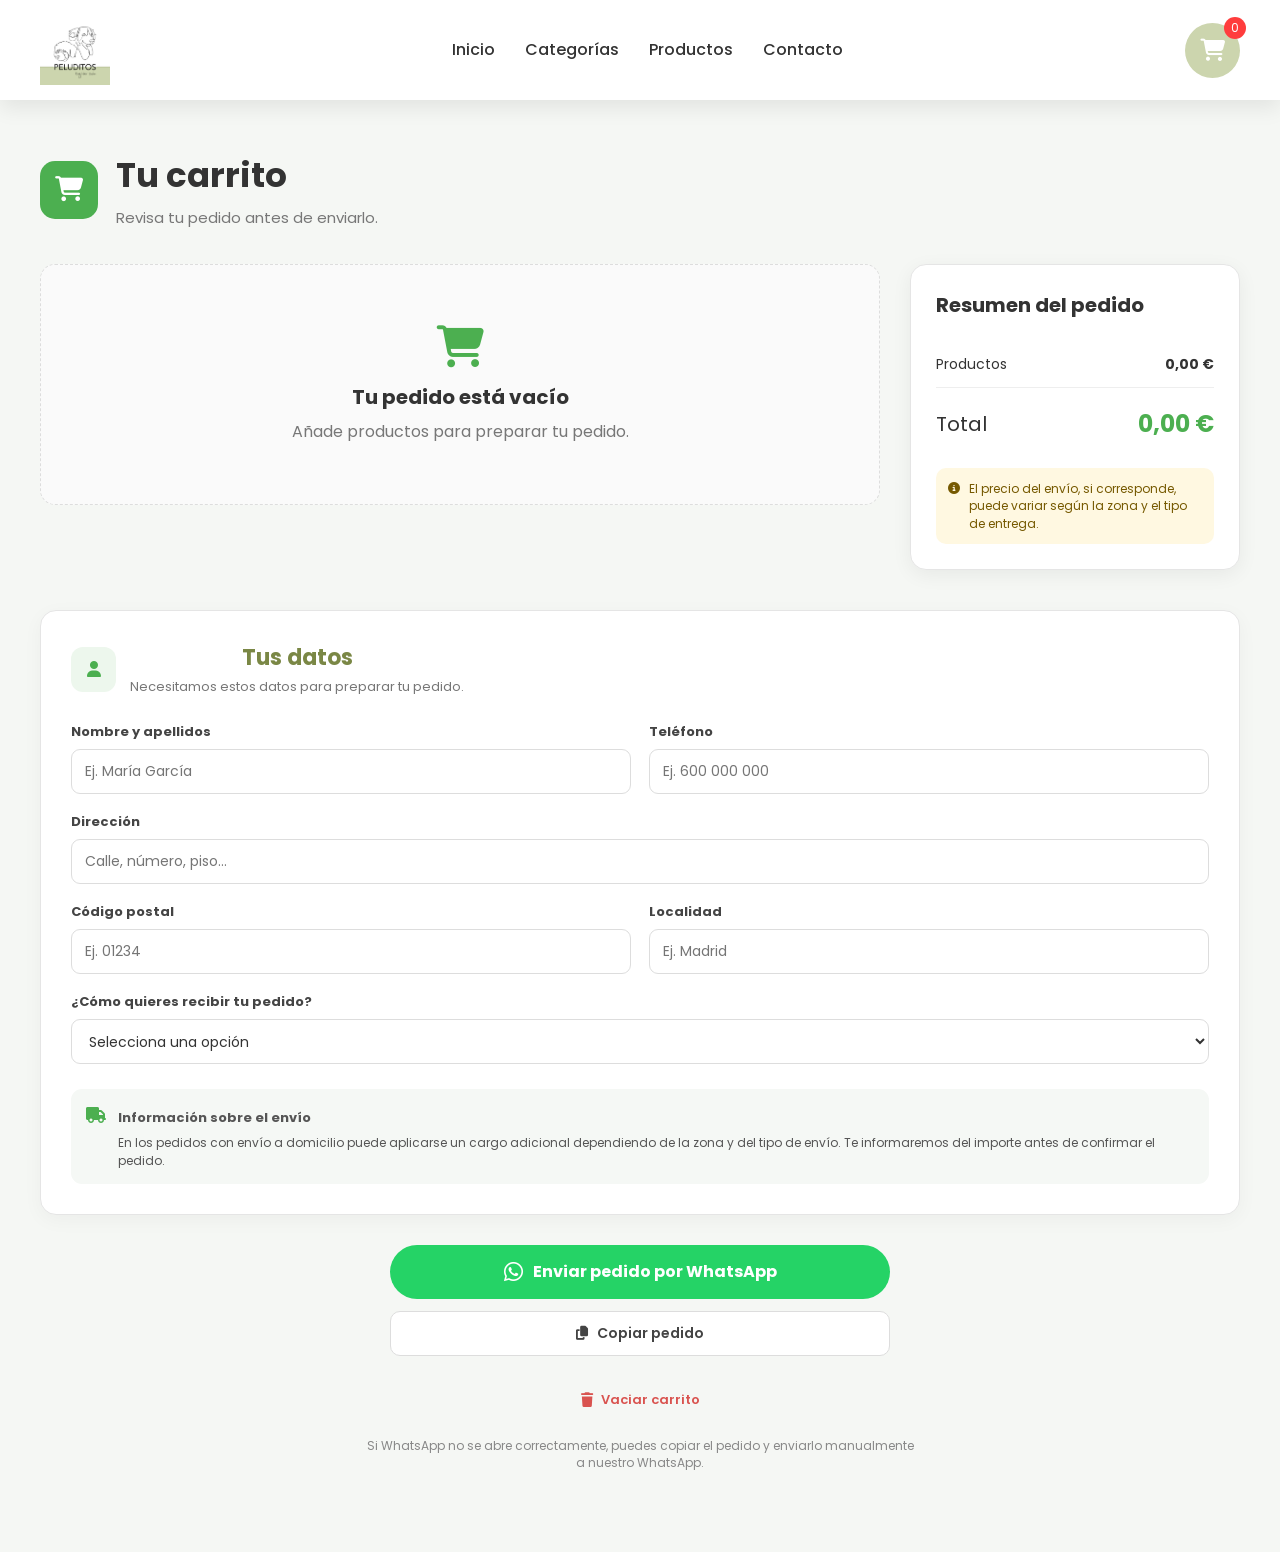
==== commit a73c6ee2: "Update carrito.html cambios" ====
--- a/carrito.html
+++ b/carrito.html
@@ -506,4 +506,4 @@
 
 </body>
 
-</html>+</html>
--- a/css/style.css
+++ b/css/style.css
@@ -20,8 +20,8 @@
 
 :root{
 
-    --verde:#4CAF50;
-    --verdeOscuro:#388E3C;
+    --verde:#ccd5ae;
+    --verdeOscuro:#7a8745;
     --gris:#f2f2f2;
     --texto:#333333;
     --blanco:#ffffff;
@@ -3063,4 +3063,4 @@
         gap: 4px;
     }
 
-}+}
